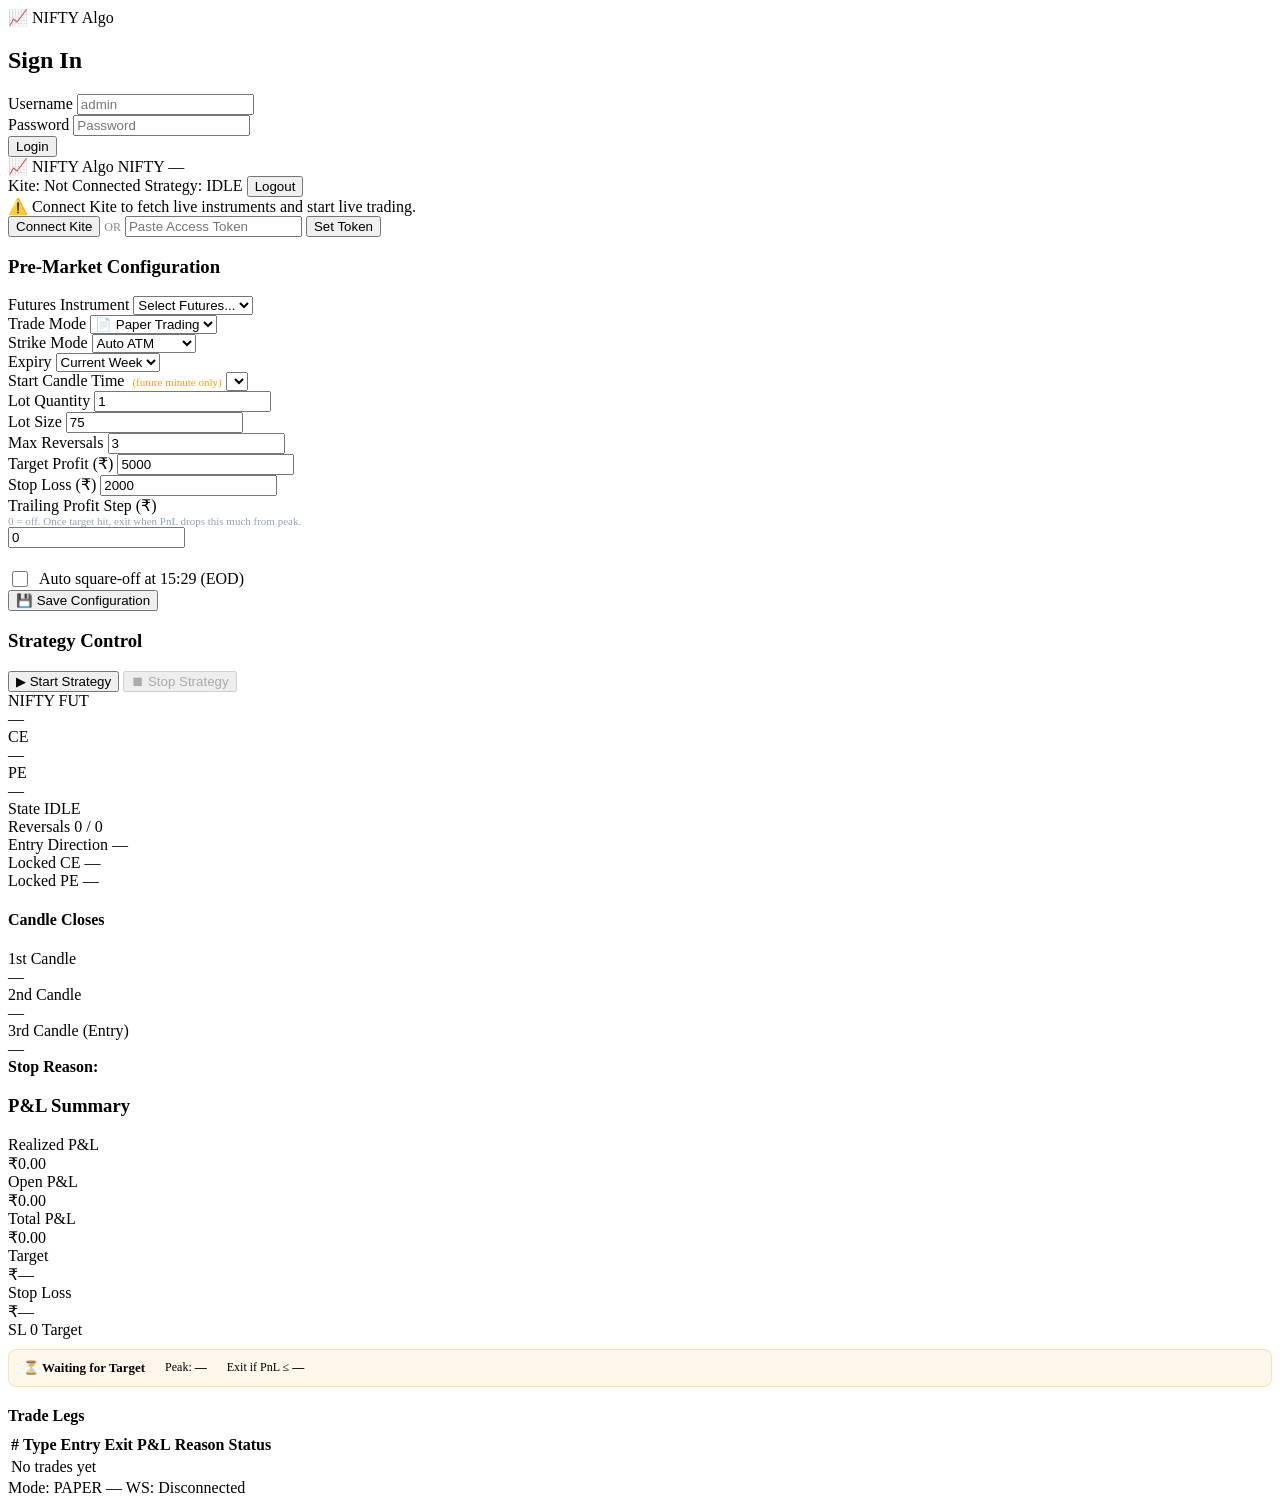
==== target/classes/static/index.html @ daa82de0 "Initial setup" ====
<!DOCTYPE html>
<html lang="en">
<head>
  <meta charset="UTF-8"/>
  <meta name="viewport" content="width=device-width, initial-scale=1.0"/>
  <title>NIFTY Algo Trading</title>
  <link rel="stylesheet" href="/css/style.css"/>
</head>
<body>

<!-- LOGIN SCREEN -->
<div id="login-screen" class="screen">
  <div class="login-box">
    <div class="logo">📈 NIFTY Algo</div>
    <h2>Sign In</h2>
    <div class="form-group">
      <label>Username</label>
      <input type="text" id="username" value="" placeholder="admin"/>
    </div>
    <div class="form-group">
      <label>Password</label>
      <input type="password" id="password" value="" placeholder="Password"/>
    </div>
    <button class="btn btn-primary btn-full" onclick="login()">Login</button>
    <div id="login-error" class="error-msg hidden"></div>
  </div>
</div>

<!-- MAIN DASHBOARD -->
<div id="dashboard" class="screen hidden">

  <!-- TOP NAV -->
  <nav class="topnav">
    <div class="nav-left">
      <span class="logo-sm">📈 NIFTY Algo</span>
      <span id="nav-nifty-price" class="price-badge">NIFTY —</span>
    </div>
    <div class="nav-right">
      <span id="kite-status-badge" class="badge badge-disconnected">Kite: Not Connected</span>
      <span id="strategy-badge" class="badge badge-idle">Strategy: IDLE</span>
      <button class="btn btn-sm btn-danger" onclick="logout()">Logout</button>
    </div>
  </nav>

  <!-- KITE CONNECT BANNER (shown when not connected) -->
  <div id="kite-banner" class="kite-banner">
    <span>⚠️ Connect Kite to fetch live instruments and start live trading.</span>
    <div class="banner-actions">
      <button class="btn btn-warning" onclick="connectKite()">Connect Kite</button>
      <span style="color:#888;font-size:12px;">OR</span>
      <input type="text" id="manual-token" placeholder="Paste Access Token" class="input-sm"/>
      <button class="btn btn-sm btn-outline" onclick="setManualToken()">Set Token</button>
    </div>
  </div>

  <div class="main-grid">

    <!-- LEFT: CONFIGURATION PANEL -->
    <section class="panel" id="config-panel">
      <h3 class="panel-title">Pre-Market Configuration</h3>

      <div class="form-row">
        <div class="form-group">
          <label>Futures Instrument</label>
          <select id="cfg-futures" onchange="onFuturesChange()">
            <option>Select Futures...</option>
<!--            <option value="NIFTY25APRFUT">NIFTY25APRFUT</option>-->
          </select>
        </div>
        <div class="form-group">
          <label>Trade Mode</label>
          <select id="cfg-trade-mode">
            <option value="PAPER">📄 Paper Trading</option>
            <option value="LIVE">🔴 Live Trading</option>
          </select>
        </div>
      </div>

      <div class="form-row">
        <div class="form-group">
          <label>Strike Mode</label>
          <select id="cfg-strike-mode" onchange="onStrikeModeChange()">
            <option value="AUTO_ATM">Auto ATM</option>
            <option value="MANUAL">Manual Strike</option>
          </select>
        </div>
        <div class="form-group">
          <label>Expiry</label>
          <select id="cfg-expiry">
            <option value="CURRENT_WEEK">Current Week</option>
            <option value="NEXT_WEEK">Next Week</option>
          </select>
        </div>
      </div>

      <!-- MANUAL STRIKE SELECTION (hidden in AUTO mode) -->
      <div id="manual-strike-section" style="display:none">
        <div class="form-row">
          <div class="form-group">
            <label>CE Strike</label>
            <select id="cfg-ce-strike">
              <option>Loading...</option>
            </select>
          </div>
          <div class="form-group">
            <label>PE Strike</label>
            <select id="cfg-pe-strike">
              <option>Loading...</option>
            </select>
          </div>
        </div>
        <div style="text-align:right;margin-bottom:8px;">
          <button class="btn btn-sm btn-outline" onclick="loadOptionChain()">🔄 Refresh Chain</button>
        </div>
      </div>

      <div class="form-row">
        <div class="form-group">
          <label>Start Candle Time
            <span id="start-time-hint" style="font-size:11px;color:#f59e0b;margin-left:4px;">(future minute only)</span>
          </label>
          <!-- Options populated dynamically by populateStartTimes() in app.js -->
          <select id="cfg-start-time" onfocus="populateStartTimes()" onclick="populateStartTimes()"></select>
        </div>
        <div class="form-group">
          <label>Lot Quantity</label>
          <input type="number" id="cfg-lot-qty" value="1" min="1"/>
        </div>
      </div>

      <div class="form-row">
        <div class="form-group">
          <label>Lot Size</label>
          <input type="number" id="cfg-lot-size" value="75" min="1"/>
        </div>
        <div class="form-group">
          <label>Max Reversals</label>
          <input type="number" id="cfg-max-reversals" value="3" min="0"/>
        </div>
      </div>

      <div class="form-row">
        <div class="form-group">
          <label>Target Profit (₹)</label>
          <input type="number" id="cfg-target" value="5000" min="1"/>
        </div>
        <div class="form-group">
          <label>Stop Loss (₹)</label>
          <input type="number" id="cfg-sl" value="2000" min="1"/>
        </div>
      </div>

      <div class="form-row">
        <div class="form-group">
          <label>Trailing Profit Step (₹)
            <span style="font-size:11px;color:#94a3b8;display:block;">
              0 = off. Once target hit, exit when PnL drops this much from peak.
            </span>
          </label>
          <input type="number" id="cfg-trailing" value="0" min="0" placeholder="0 = disabled"/>
        </div>
        <div class="form-group" style="display:flex;align-items:center;padding-top:20px;">
          <label style="display:flex;align-items:center;gap:8px;cursor:pointer;font-weight:500;">
            <input type="checkbox" id="cfg-eod" style="width:16px;height:16px;cursor:pointer;"/>
            Auto square-off at 15:29 (EOD)
          </label>
        </div>
      </div>

      <button class="btn btn-primary btn-full" onclick="saveConfig()">💾 Save Configuration</button>
      <div id="config-msg" class="msg-box hidden"></div>
    </section>

    <!-- CENTER: STRATEGY CONTROL + STATUS -->
    <section class="panel" id="strategy-panel">
      <h3 class="panel-title">Strategy Control</h3>

      <div class="strategy-controls">
        <button id="btn-start" class="btn btn-success btn-lg" onclick="startStrategy()">▶ Start Strategy</button>
        <button id="btn-stop" class="btn btn-danger btn-lg" onclick="stopStrategy()" disabled>⏹ Stop Strategy</button>
      </div>

      <!-- LIVE NIFTY PRICES -->
      <div class="price-grid">
        <div class="price-card">
          <div class="price-label" id="futures-label">NIFTY FUT</div>
          <div class="price-value" id="price-futures">—</div>
        </div>
        <div class="price-card ce-card">
          <div class="price-label" id="ce-label">CE</div>
          <div class="price-value" id="price-ce">—</div>
        </div>
        <div class="price-card pe-card">
          <div class="price-label" id="pe-label">PE</div>
          <div class="price-value" id="price-pe">—</div>
        </div>
      </div>

      <!-- SESSION STATUS -->
      <div class="status-section">
        <div class="status-row">
          <span class="status-label">State</span>
          <span id="s-state" class="status-value badge badge-idle">IDLE</span>
        </div>
        <div class="status-row">
          <span class="status-label">Reversals</span>
          <span id="s-reversals" class="status-value">0 / 0</span>
        </div>
        <div class="status-row">
          <span class="status-label">Entry Direction</span>
          <span id="s-direction" class="status-value">—</span>
        </div>
        <div class="status-row">
          <span class="status-label">Locked CE</span>
          <span id="s-locked-ce" class="status-value monospace">—</span>
        </div>
        <div class="status-row">
          <span class="status-label">Locked PE</span>
          <span id="s-locked-pe" class="status-value monospace">—</span>
        </div>
      </div>

      <!-- CANDLE INFO -->
      <div class="candle-section">
        <h4>Candle Closes</h4>
        <div class="candle-row">
          <div class="candle-box" id="candle1">
            <div class="c-label">1st Candle</div>
            <div class="c-value" id="c1-close">—</div>
            <div class="c-time" id="c1-time"></div>
          </div>
          <div class="candle-box" id="candle2">
            <div class="c-label">2nd Candle</div>
            <div class="c-value" id="c2-close">—</div>
            <div class="c-time" id="c2-time"></div>
          </div>
          <div class="candle-box active" id="candle3">
            <div class="c-label">3rd Candle (Entry)</div>
            <div class="c-value" id="c3-close">—</div>
            <div class="c-time" id="c3-time"></div>
          </div>
        </div>
      </div>

      <!-- STOP REASON -->
      <div id="stop-reason-box" class="stop-reason hidden">
        <strong>Stop Reason:</strong> <span id="stop-reason-text"></span>
      </div>
    </section>

    <!-- RIGHT: P&L + TRADE LEGS -->
    <section class="panel" id="pnl-panel">
      <h3 class="panel-title">P&amp;L Summary</h3>

      <div class="pnl-grid">
        <div class="pnl-card">
          <div class="pnl-label">Realized P&L</div>
          <div id="pnl-realized" class="pnl-value">₹0.00</div>
        </div>
        <div class="pnl-card">
          <div class="pnl-label">Open P&L</div>
          <div id="pnl-open" class="pnl-value">₹0.00</div>
        </div>
        <div class="pnl-card pnl-total-card">
          <div class="pnl-label">Total P&L</div>
          <div id="pnl-total" class="pnl-value pnl-total">₹0.00</div>
        </div>
        <div class="pnl-card">
          <div class="pnl-label">Target</div>
          <div id="pnl-target" class="pnl-value pnl-target">₹—</div>
        </div>
        <div class="pnl-card">
          <div class="pnl-label">Stop Loss</div>
          <div id="pnl-sl" class="pnl-value pnl-sl">₹—</div>
        </div>
      </div>

      <!-- PROGRESS BAR -->
      <div class="progress-section">
        <div class="progress-bar-wrap">
          <div id="pnl-bar" class="progress-bar"></div>
        </div>
        <div class="progress-labels">
          <span id="sl-label" class="sl-label">SL</span>
          <span>0</span>
          <span id="target-label" class="target-label">Target</span>
        </div>
      </div>

      <!-- TRAILING PROFIT STATUS (hidden when disabled) -->
      <div id="trailing-status-box" class="hidden"
           style="margin-top:10px;padding:10px 14px;border-radius:8px;
                  background:rgba(245,158,11,0.08);border:1px solid rgba(245,158,11,0.25);
                  display:flex;align-items:center;gap:20px;flex-wrap:wrap;">
        <span id="trailing-status-label" style="font-weight:600;font-size:13px;">⏳ Waiting for Target</span>
        <span style="font-size:12px;color:var(--muted);">
          Peak: <strong id="trailing-watermark">—</strong>
        </span>
        <span style="font-size:12px;color:var(--muted);">
          Exit if PnL ≤ <strong id="trailing-exit-level">—</strong>
        </span>
      </div>

      <h4 style="margin-top:20px;margin-bottom:8px;">Trade Legs</h4>
      <div class="table-wrap">
        <table class="trade-table" id="legs-table">
          <thead>
            <tr>
              <th>#</th>
              <th>Type</th>
              <th>Entry</th>
              <th>Exit</th>
              <th>P&L</th>
              <th>Reason</th>
              <th>Status</th>
            </tr>
          </thead>
          <tbody id="legs-body">
            <tr><td colspan="7" class="empty-row">No trades yet</td></tr>
          </tbody>
        </table>
      </div>
    </section>

  </div><!-- end main-grid -->

  <!-- FOOTER STATUS BAR -->
  <footer class="status-bar">
    <span id="footer-mode">Mode: PAPER</span>
    <span id="footer-time">—</span>
    <span id="footer-ws">WS: Disconnected</span>
  </footer>

</div><!-- end dashboard -->

<script src="/js/app.js"></script>
</body>
</html>
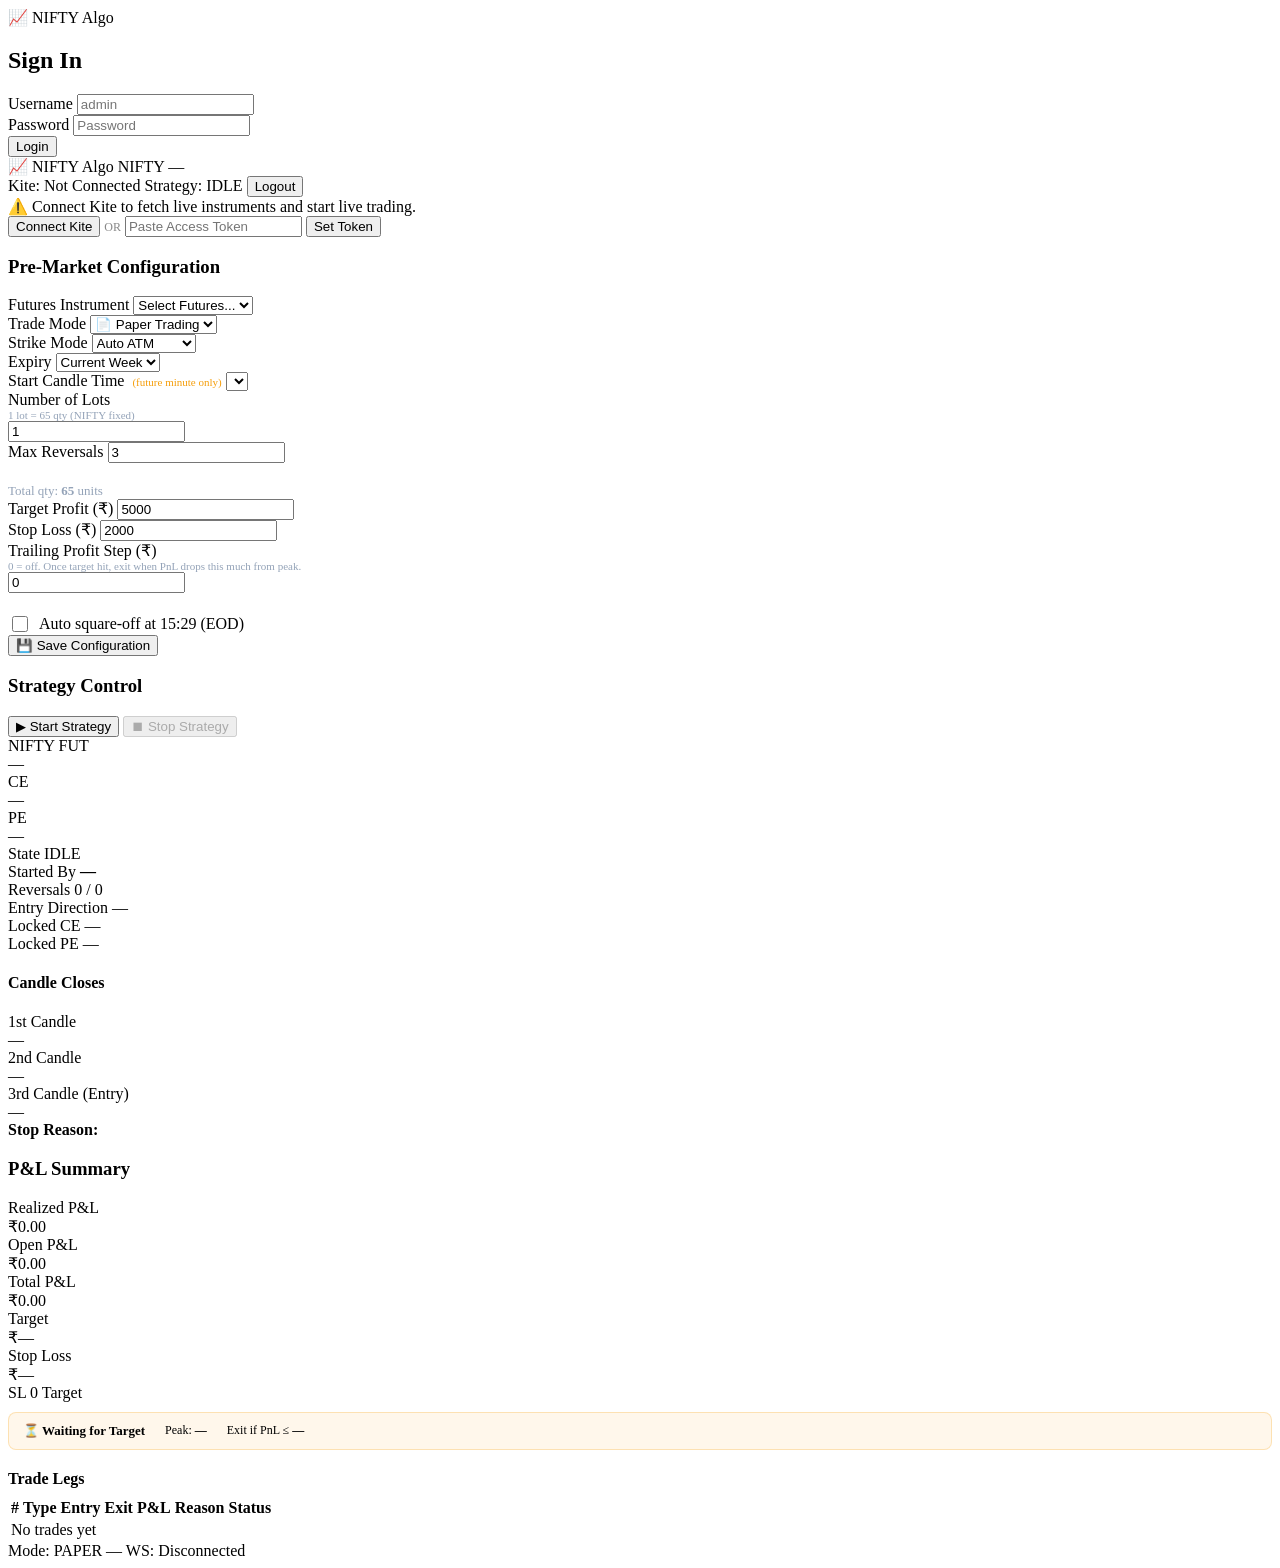
==== commit b68a4a3f: "Added config" ====
--- a/target/classes/static/index.html
+++ b/target/classes/static/index.html
@@ -123,19 +123,20 @@
           <select id="cfg-start-time" onfocus="populateStartTimes()" onclick="populateStartTimes()"></select>
         </div>
         <div class="form-group">
-          <label>Lot Quantity</label>
+          <label>Number of Lots
+            <span style="font-size:11px;color:#94a3b8;display:block;">1 lot = 65 qty (NIFTY fixed)</span>
+          </label>
           <input type="number" id="cfg-lot-qty" value="1" min="1"/>
         </div>
       </div>
 
       <div class="form-row">
-        <div class="form-group">
-          <label>Lot Size</label>
-          <input type="number" id="cfg-lot-size" value="75" min="1"/>
-        </div>
         <div class="form-group">
           <label>Max Reversals</label>
           <input type="number" id="cfg-max-reversals" value="3" min="0"/>
+        </div>
+        <div class="form-group" style="display:flex;align-items:center;padding-top:20px;">
+          <span id="qty-display" style="font-size:13px;color:#94a3b8;">Total qty: <strong id="qty-total">65</strong> units</span>
         </div>
       </div>
 
@@ -201,6 +202,10 @@
         <div class="status-row">
           <span class="status-label">State</span>
           <span id="s-state" class="status-value badge badge-idle">IDLE</span>
+        </div>
+        <div class="status-row">
+          <span class="status-label">Started By</span>
+          <span id="s-started-by" class="status-value" style="font-weight:600;">—</span>
         </div>
         <div class="status-row">
           <span class="status-label">Reversals</span>
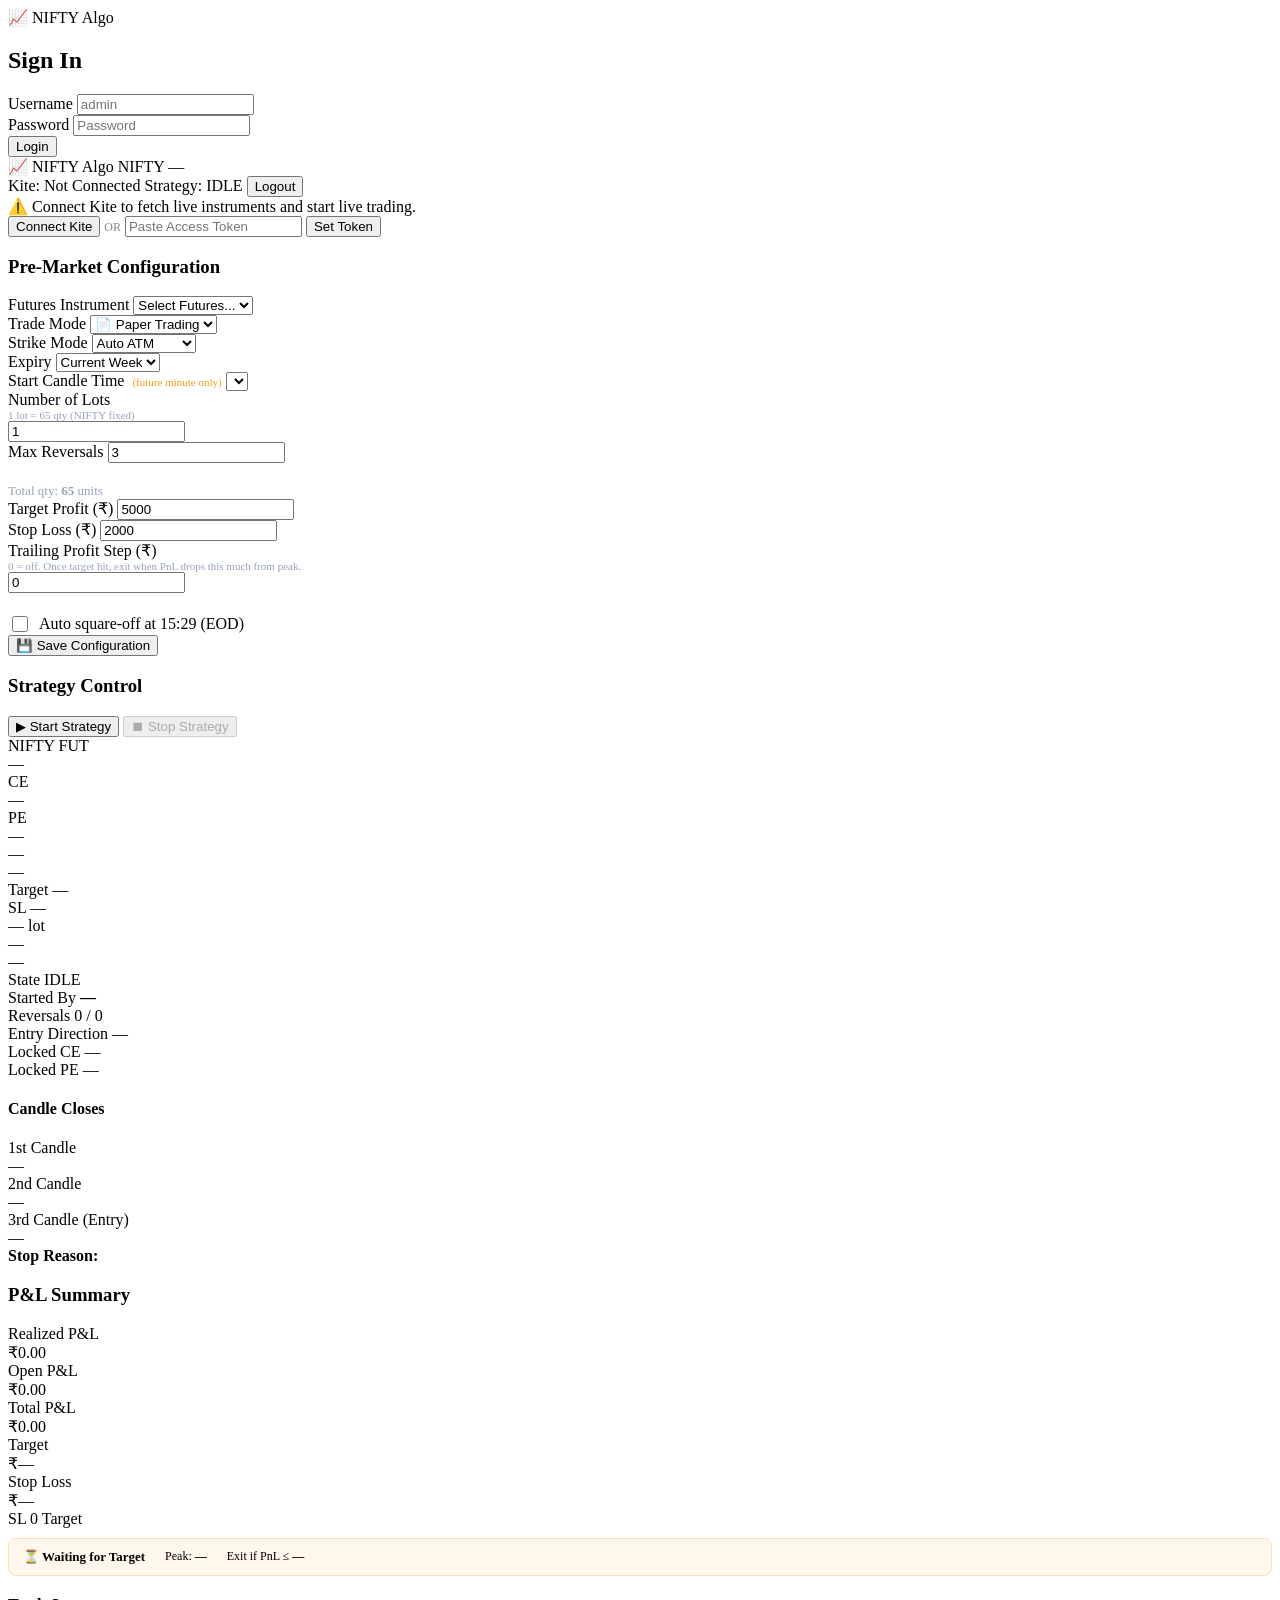
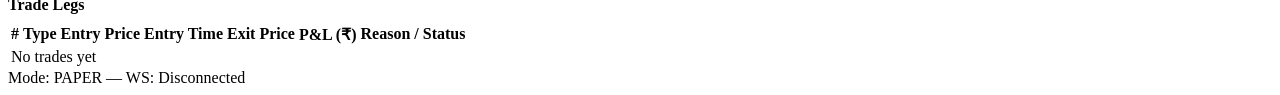
==== commit 469779fc: "Updated few info" ====
--- a/target/classes/static/index.html
+++ b/target/classes/static/index.html
@@ -195,6 +195,17 @@
           <div class="price-label" id="pe-label">PE</div>
           <div class="price-value" id="price-pe">—</div>
         </div>
+      </div>
+
+      <!-- ACTIVE CONFIG STRIP (shown only when strategy is running/stopped) -->
+      <div id="active-config-strip" class="active-config-strip hidden">
+        <div class="cfg-chip" id="cfg-chip-future">—</div>
+        <div class="cfg-chip cfg-chip-time" id="cfg-chip-time">—</div>
+        <div class="cfg-chip cfg-chip-target" id="cfg-chip-target">Target —</div>
+        <div class="cfg-chip cfg-chip-sl" id="cfg-chip-sl">SL —</div>
+        <div class="cfg-chip" id="cfg-chip-lots">— lot</div>
+        <div class="cfg-chip" id="cfg-chip-mode">—</div>
+        <div class="cfg-chip" id="cfg-chip-strike">—</div>
       </div>
 
       <!-- SESSION STATUS -->
@@ -313,11 +324,11 @@
             <tr>
               <th>#</th>
               <th>Type</th>
-              <th>Entry</th>
-              <th>Exit</th>
-              <th>P&L</th>
-              <th>Reason</th>
-              <th>Status</th>
+              <th>Entry Price</th>
+              <th>Entry Time</th>
+              <th>Exit Price</th>
+              <th>P&L (₹)</th>
+              <th>Reason / Status</th>
             </tr>
           </thead>
           <tbody id="legs-body">
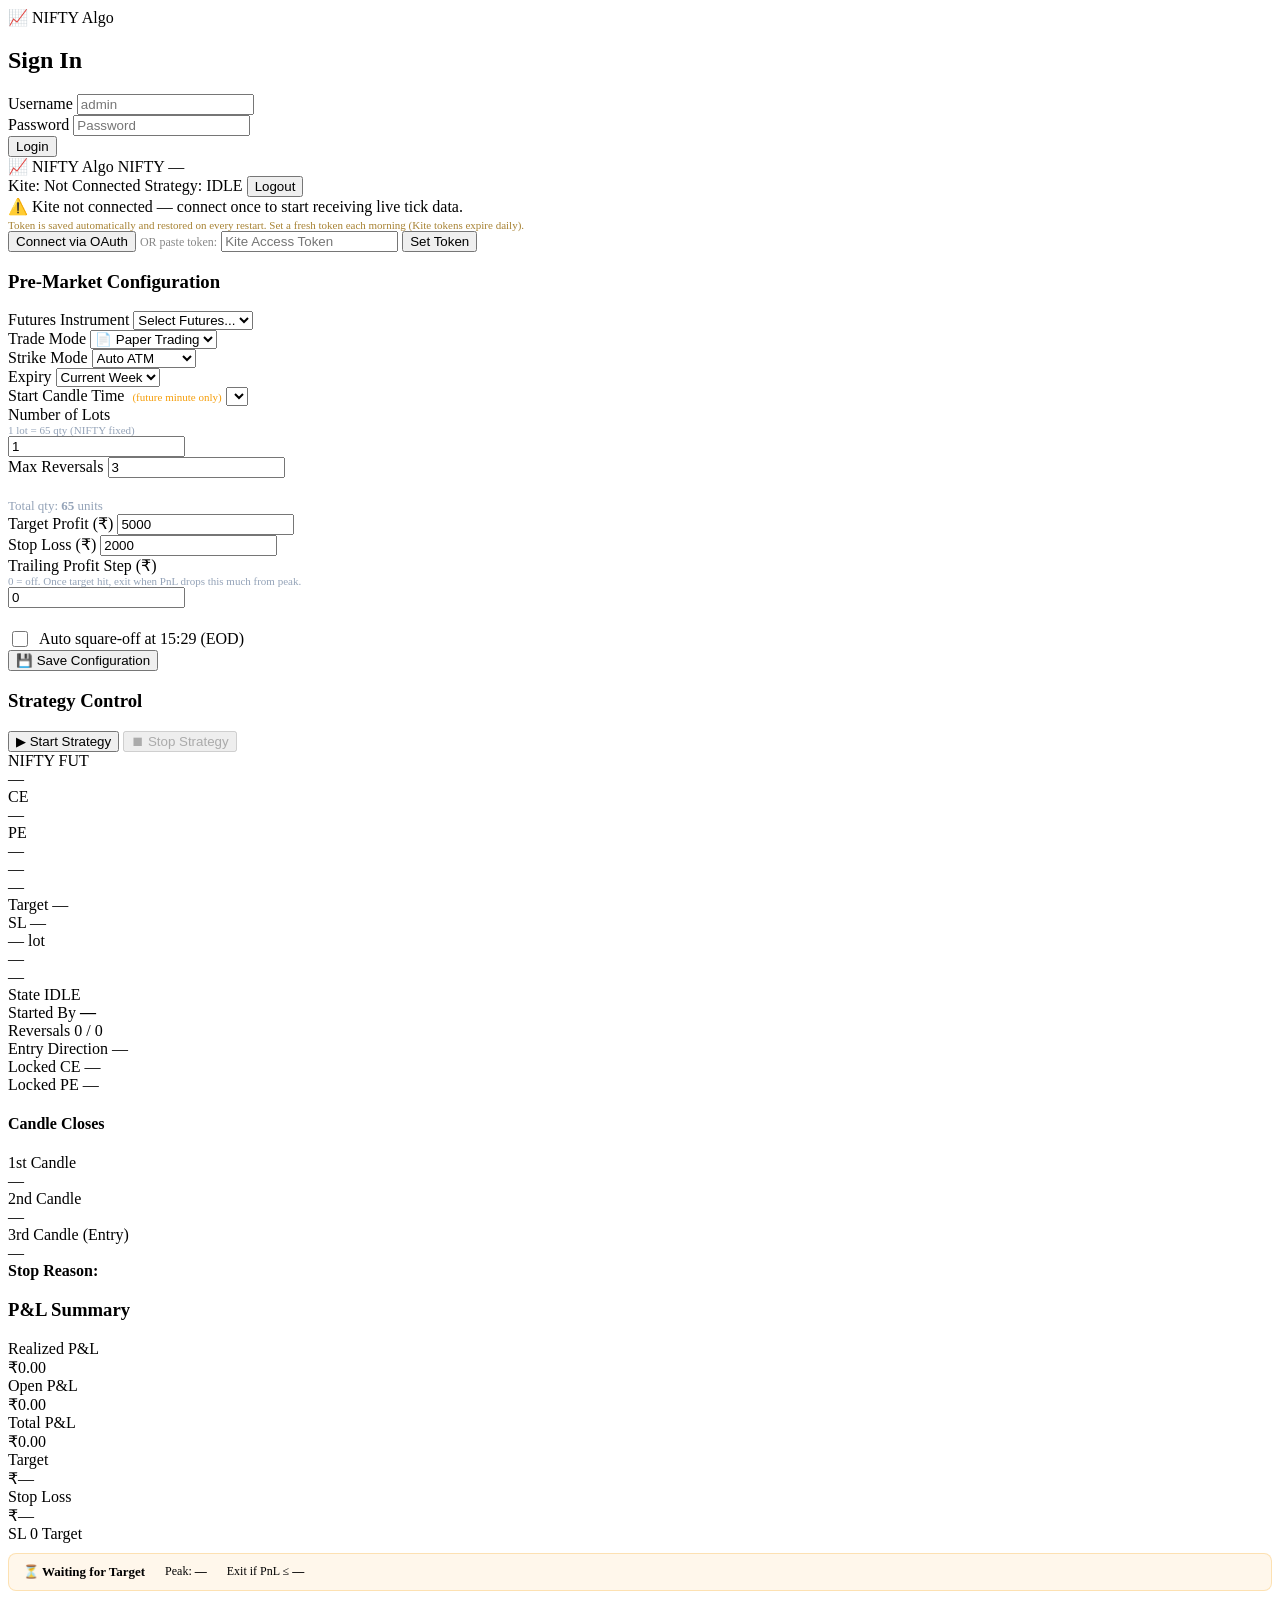
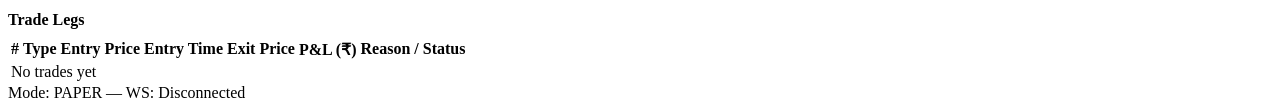
==== commit a05dba3c: "Comment" ====
--- a/target/classes/static/index.html
+++ b/target/classes/static/index.html
@@ -37,6 +37,7 @@
     </div>
     <div class="nav-right">
       <span id="kite-status-badge" class="badge badge-disconnected">Kite: Not Connected</span>
+      <button id="btn-kite-disconnect" class="btn btn-sm btn-outline" onclick="disconnectKite()" style="display:none;">🔌 Disconnect Kite</button>
       <span id="strategy-badge" class="badge badge-idle">Strategy: IDLE</span>
       <button class="btn btn-sm btn-danger" onclick="logout()">Logout</button>
     </div>
@@ -44,11 +45,16 @@
 
   <!-- KITE CONNECT BANNER (shown when not connected) -->
   <div id="kite-banner" class="kite-banner">
-    <span>⚠️ Connect Kite to fetch live instruments and start live trading.</span>
+    <div>
+      <span>⚠️ Kite not connected — connect once to start receiving live tick data.</span>
+      <div style="font-size:11px;color:#a78233;margin-top:3px;">
+        Token is saved automatically and restored on every restart. Set a fresh token each morning (Kite tokens expire daily).
+      </div>
+    </div>
     <div class="banner-actions">
-      <button class="btn btn-warning" onclick="connectKite()">Connect Kite</button>
-      <span style="color:#888;font-size:12px;">OR</span>
-      <input type="text" id="manual-token" placeholder="Paste Access Token" class="input-sm"/>
+      <button class="btn btn-warning" onclick="connectKite()">Connect via OAuth</button>
+      <span style="color:#888;font-size:12px;">OR paste token:</span>
+      <input type="text" id="manual-token" placeholder="Kite Access Token" class="input-sm"/>
       <button class="btn btn-sm btn-outline" onclick="setManualToken()">Set Token</button>
     </div>
   </div>
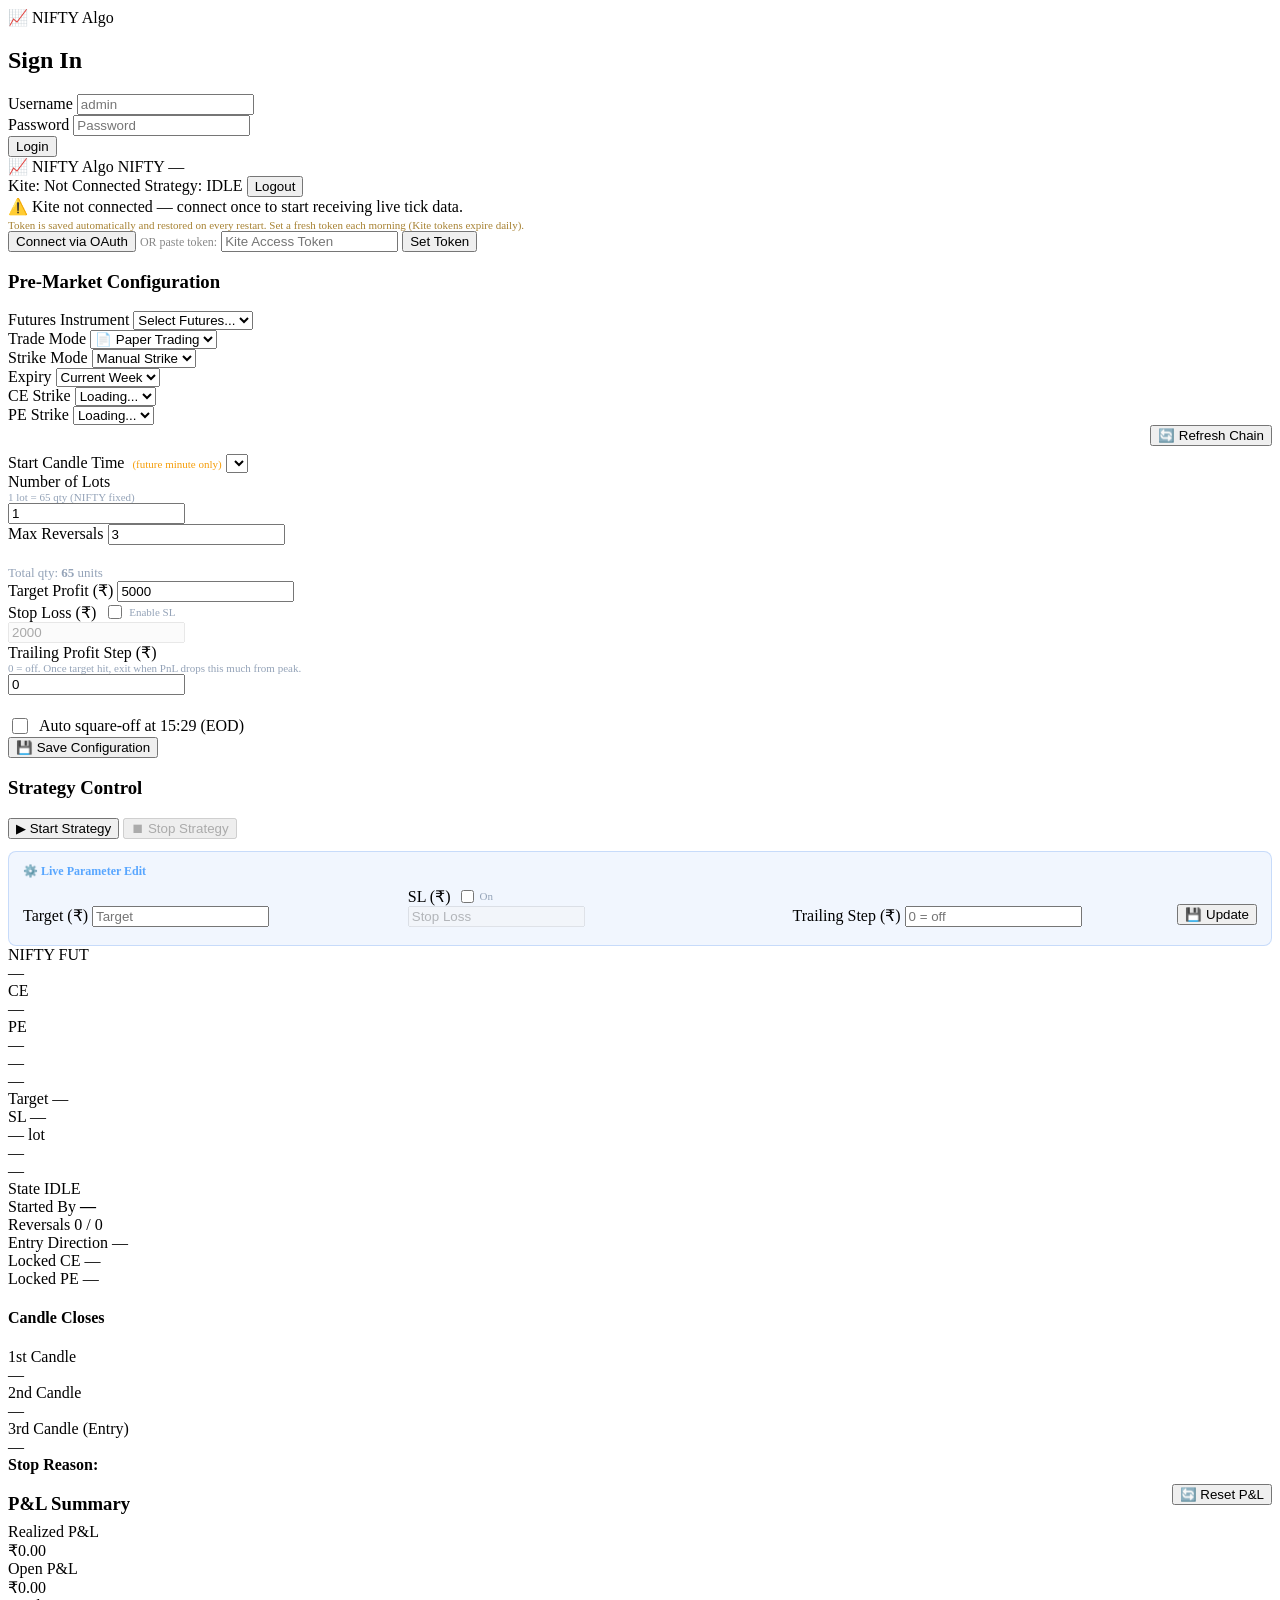
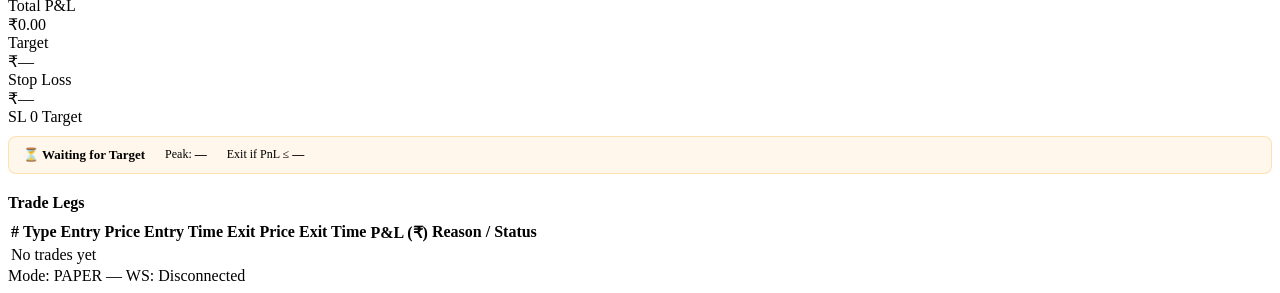
==== commit 37fc2fa7: "Minor improvements" ====
--- a/target/classes/static/index.html
+++ b/target/classes/static/index.html
@@ -43,7 +43,7 @@
     </div>
   </nav>
 
-  <!-- KITE CONNECT BANNER (shown when not connected) -->
+  <!-- KITE CONNECT BANNER -->
   <div id="kite-banner" class="kite-banner">
     <div>
       <span>⚠️ Kite not connected — connect once to start receiving live tick data.</span>
@@ -55,7 +55,7 @@
       <button class="btn btn-warning" onclick="connectKite()">Connect via OAuth</button>
       <span style="color:#888;font-size:12px;">OR paste token:</span>
       <input type="text" id="manual-token" placeholder="Kite Access Token" class="input-sm"/>
-      <button class="btn btn-sm btn-outline" onclick="setManualToken()">Set Token</button>
+      <button id="btn-set-token" class="btn btn-sm btn-outline" onclick="setManualToken()">Set Token</button>
     </div>
   </div>
 
@@ -70,7 +70,6 @@
           <label>Futures Instrument</label>
           <select id="cfg-futures" onchange="onFuturesChange()">
             <option>Select Futures...</option>
-<!--            <option value="NIFTY25APRFUT">NIFTY25APRFUT</option>-->
           </select>
         </div>
         <div class="form-group">
@@ -86,8 +85,8 @@
         <div class="form-group">
           <label>Strike Mode</label>
           <select id="cfg-strike-mode" onchange="onStrikeModeChange()">
+            <option value="MANUAL" selected>Manual Strike</option>
             <option value="AUTO_ATM">Auto ATM</option>
-            <option value="MANUAL">Manual Strike</option>
           </select>
         </div>
         <div class="form-group">
@@ -99,8 +98,8 @@
         </div>
       </div>
 
-      <!-- MANUAL STRIKE SELECTION (hidden in AUTO mode) -->
-      <div id="manual-strike-section" style="display:none">
+      <!-- MANUAL STRIKE SELECTION -->
+      <div id="manual-strike-section">
         <div class="form-row">
           <div class="form-group">
             <label>CE Strike</label>
@@ -125,7 +124,6 @@
           <label>Start Candle Time
             <span id="start-time-hint" style="font-size:11px;color:#f59e0b;margin-left:4px;">(future minute only)</span>
           </label>
-          <!-- Options populated dynamically by populateStartTimes() in app.js -->
           <select id="cfg-start-time" onfocus="populateStartTimes()" onclick="populateStartTimes()"></select>
         </div>
         <div class="form-group">
@@ -152,8 +150,14 @@
           <input type="number" id="cfg-target" value="5000" min="1"/>
         </div>
         <div class="form-group">
-          <label>Stop Loss (₹)</label>
-          <input type="number" id="cfg-sl" value="2000" min="1"/>
+          <label style="display:flex;align-items:center;gap:8px;">
+            Stop Loss (₹)
+            <label style="display:flex;align-items:center;gap:4px;font-size:11px;color:#94a3b8;cursor:pointer;text-transform:none;letter-spacing:0;">
+              <input type="checkbox" id="sl-enabled" style="width:14px;height:14px;cursor:pointer;" onchange="toggleSlEnabled()"/>
+              Enable SL
+            </label>
+          </label>
+          <input type="number" id="cfg-sl" value="2000" min="1" disabled style="opacity:0.5;"/>
         </div>
       </div>
 
@@ -185,6 +189,34 @@
       <div class="strategy-controls">
         <button id="btn-start" class="btn btn-success btn-lg" onclick="startStrategy()">▶ Start Strategy</button>
         <button id="btn-stop" class="btn btn-danger btn-lg" onclick="stopStrategy()" disabled>⏹ Stop Strategy</button>
+      </div>
+
+      <!-- LIVE PARAMS EDITOR (shown when strategy is active or stopped) -->
+      <div id="live-params-section" class="hidden"
+           style="margin-top:12px;padding:12px 14px;border-radius:8px;background:rgba(31,111,235,0.06);border:1px solid rgba(31,111,235,0.2);">
+        <div style="font-size:12px;font-weight:600;color:#58a6ff;margin-bottom:8px;">⚙️ Live Parameter Edit</div>
+        <div style="display:flex;gap:10px;flex-wrap:wrap;align-items:flex-end;">
+          <div class="form-group" style="flex:1;min-width:100px;">
+            <label>Target (₹)</label>
+            <input type="number" id="live-target" placeholder="Target"/>
+          </div>
+          <div class="form-group" style="flex:1;min-width:100px;">
+            <label style="display:flex;align-items:center;gap:6px;">
+              SL (₹)
+              <label style="display:flex;align-items:center;gap:3px;font-size:11px;color:#94a3b8;cursor:pointer;text-transform:none;letter-spacing:0;">
+                <input type="checkbox" id="live-sl-enabled" style="width:13px;height:13px;" onchange="toggleLiveSlEnabled()"/>
+                On
+              </label>
+            </label>
+            <input type="number" id="live-sl" placeholder="Stop Loss" disabled style="opacity:0.5;"/>
+          </div>
+          <div class="form-group" style="flex:1;min-width:100px;">
+            <label>Trailing Step (₹)</label>
+            <input type="number" id="live-trailing" placeholder="0 = off"/>
+          </div>
+          <button class="btn btn-sm btn-primary" style="margin-bottom:2px;" onclick="updateLiveParams()">💾 Update</button>
+        </div>
+        <div id="live-params-msg" class="msg-box hidden" style="margin-top:6px;"></div>
       </div>
 
       <!-- LIVE NIFTY PRICES -->
@@ -203,7 +235,7 @@
         </div>
       </div>
 
-      <!-- ACTIVE CONFIG STRIP (shown only when strategy is running/stopped) -->
+      <!-- ACTIVE CONFIG STRIP -->
       <div id="active-config-strip" class="active-config-strip hidden">
         <div class="cfg-chip" id="cfg-chip-future">—</div>
         <div class="cfg-chip cfg-chip-time" id="cfg-chip-time">—</div>
@@ -272,7 +304,10 @@
 
     <!-- RIGHT: P&L + TRADE LEGS -->
     <section class="panel" id="pnl-panel">
-      <h3 class="panel-title">P&amp;L Summary</h3>
+      <div style="display:flex;align-items:center;justify-content:space-between;margin-bottom:8px;">
+        <h3 class="panel-title" style="margin-bottom:0;">P&amp;L Summary</h3>
+        <button class="btn btn-sm btn-outline" onclick="resetPnl()" title="Clear P&L display">🔄 Reset P&L</button>
+      </div>
 
       <div class="pnl-grid">
         <div class="pnl-card">
@@ -309,7 +344,7 @@
         </div>
       </div>
 
-      <!-- TRAILING PROFIT STATUS (hidden when disabled) -->
+      <!-- TRAILING PROFIT STATUS -->
       <div id="trailing-status-box" class="hidden"
            style="margin-top:10px;padding:10px 14px;border-radius:8px;
                   background:rgba(245,158,11,0.08);border:1px solid rgba(245,158,11,0.25);
@@ -333,18 +368,19 @@
               <th>Entry Price</th>
               <th>Entry Time</th>
               <th>Exit Price</th>
+              <th>Exit Time</th>
               <th>P&L (₹)</th>
               <th>Reason / Status</th>
             </tr>
           </thead>
           <tbody id="legs-body">
-            <tr><td colspan="7" class="empty-row">No trades yet</td></tr>
+            <tr><td colspan="8" class="empty-row">No trades yet</td></tr>
           </tbody>
         </table>
       </div>
     </section>
 
-  </div><!-- end main-grid -->
+  </div>
 
   <!-- FOOTER STATUS BAR -->
   <footer class="status-bar">
@@ -353,7 +389,10 @@
     <span id="footer-ws">WS: Disconnected</span>
   </footer>
 
-</div><!-- end dashboard -->
+</div>
+
+<!-- TOAST NOTIFICATION CONTAINER -->
+<div id="toast-container"></div>
 
 <script src="/js/app.js"></script>
 </body>
